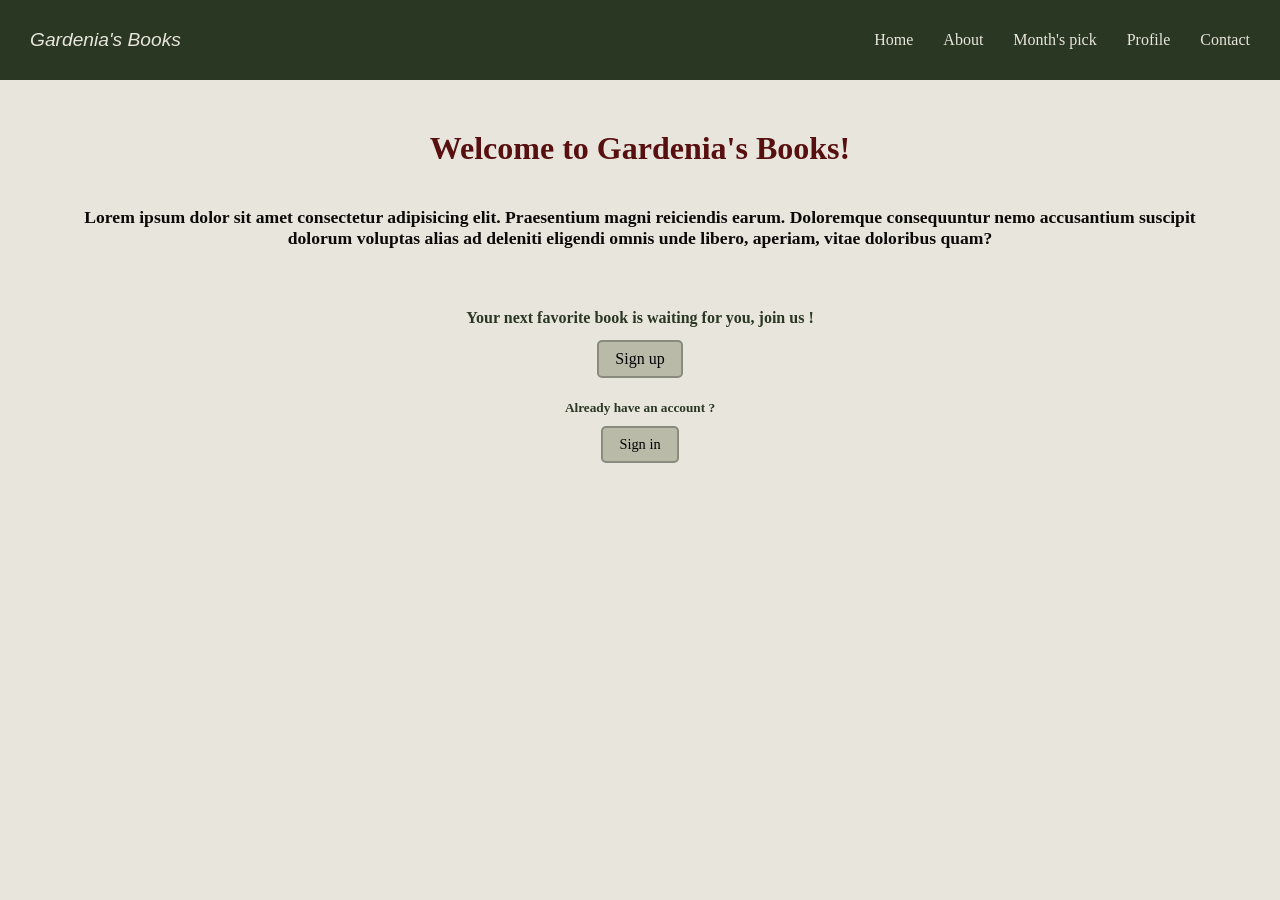
==== index.html @ cc5ffa28 "Add files via upload" ====
<!DOCTYPE html>
<html lang="en">
<head>
    <meta charset="UTF-8">
    <meta name="viewport" content="width=device-width, initial-scale=1.0" >
    <title>Gardenia's Books</title>
    <link rel="stylesheet" href="style.css">
</head>
<body>
    <nav class="navbar">
        <div class="logo">Gardenia's Books</div>
        <div class="nav-links">
            <ul>
                <a href="index.html">Home</a>
                <a href="about.html">About</a>
                <a href="monthpick.html">Month's pick</a>
                <a href="profile.html">Profile</a>
                <a href="contact.html">Contact</a>
            </ul>
    </nav>
    <main>
        <div id="welcome-screen">
            <h1>Welcome to Gardenia's Books!</h1>
            <h3>Lorem ipsum dolor sit amet consectetur adipisicing elit. Praesentium magni reiciendis earum. Doloremque consequuntur nemo accusantium suscipit dolorum voluptas alias ad deleniti eligendi omnis unde libero, aperiam, vitae doloribus quam?
            </h3>
            <h4>Your next favorite book is waiting for you, join us !</h4>
            <button type="button" id="signup-button">Sign up</button>
            <h5>Already have an account ?</h5>
            <button type="button" id="signin-button">Sign in</button>
        </div>
        <div id="signup-screen" hidden>
            <form class="data" novalidate>
                <div>
                    <label for="name">Full Name: </label>
                    <input type="text" id="name" name="name" placeholder="Robin Swift" required>
                    <span class="error-message"></span>
                </div>
                <div>
                    <label for="email">Email Adress: </label>
                    <input type="email" id="email" name="email" placeholder="you@exemple.com" required>
                    <span class="error-message"></span>
                </div>
                <div>
                    <label for="tel">Phone Number: </label>
                    <input type="tel" id="tel" name="tel" placeholder="+213 123 456 789" required>
                    <span class="error-message"></span>
                </div>
                <div>
                    <label for="password">Password: </label>
                    <input type="password" id="password" name="password" placeholder="Create a password" required>
                    <span class="error-message"></span>
                </div>
                <div>
                    <label for="confirm">Confirm Password: </label>
                    <input type="password" id="confirm" name="confirm" placeholder="Confirm your password" required>
                    <span class="error-message"></span>
                </div>
                <div>
                    <label for="terms-and-conditions">• I agree to <a href="terms and conditions.html">terms and conditions</a></label>
                    <input type="checkbox" id="terms-and-conditions" name="terms-and-conditions" required>
                    <span class="error-message"></span>
                </div>

                <button type="submit" id="submit-button">Create account</button>
            </form>
            <button id="back-button">Back</button>
        </div>
        <div id="signin-screen" hidden>
        </div>
    </main>
    <script src="script.js"></script>
</body>
</html>
---- style.css ----
body{
    margin: 0;
    background-color: #e8e5dd;
    color: #2a3723;
    font-family: 'Times New Roman', Times, serif;

}

.navbar{
    background-color: #2a3723;
    color: #e8e5dd;
    display: flex;
    justify-content: space-between;
    align-items: center;
    padding: 15px 30px;
}
.nav-links {
    list-style: none;
    display: flex;
    margin: 0;
    padding: 0px;
}

.nav-links ul{
    display: flex;
    gap: 30px;
}

.nav-links a{
    color: #e8e5dd;
    text-decoration: none;
    cursor: pointer;
}

.nav-links a:hover{
    background-color: #b9bba8;
    padding: 5px 10px;
    border-radius: 50px;
    transform: scale(1.05);
}

.logo {
    font-family: 'Lucida Sans', 'Lucida Sans Regular', 'Lucida Grande', 'Lucida Sans Unicode', Geneva, Verdana, sans-serif;
    font-size: 1.2rem;
    font-style: oblique;
}

#welcome-screen{
    text-align: center;
}

h1 {
    color: rgb(87, 15, 15);
    font-size: 2rem;
    margin-top: 50px;
    margin-bottom: 40px;
}

h3{
    font-size: 1.1rem;
    padding: 0px 60px;
    color: #0c0a08;
    margin-bottom: 60px;
}

h4{
    margin-bottom: 13px;
}

h5{
    margin-bottom: 10px;
}

#signup-button {
    font-family: 'Times New Roman', Times, serif;
    background-color: #b9bba8;
    border: 2px solid #898b7d;
    border-radius: 5px;
    padding: 8px 16px;
    font-size: 1rem;
    cursor: pointer;
    margin-top: 0;
}

#signin-button {
    font-family: 'Times New Roman', Times, serif;
    background-color: #b9bba8;
    border: 2px solid #898b7d;
    border-radius: 5px;
    padding: 8px 16px;
    font-size: 0.9rem;
    cursor: pointer;
    margin-top: 0;
}

#signup-button:hover,
#signin-button:hover {
    border: 2px solid #3f5235;
    background-color: #3f5235;
}

.data {
    display: flex;
    flex-direction: column;;
    gap: 20px;
    margin-top: 70px;
}
.data label{
    margin-left: 30%;
}

.data input {
    background-color: #ebede7;
    border-radius: 5px;
    border: 2px solid #898b7d;
    padding: 5px 10px;
}

input:focus{
    outline: none;
    border: 2px solid #3f5235;
}

.data a{
    color: #3f5235;
    text-decoration: none;
}

.data a:hover{
    color: #2a3723;
    text-decoration: underline;
}

#submit-button{
    width: 80px;
    font-family: 'Times New Roman', Times, serif;
    background-color: #b9bba8;
    border: 2px solid #898b7d;
    border-radius: 5px;
    padding: 4px 8px;
    font-size: 1rem;
    cursor: pointer;
    margin-left: 50%;
    transform: translate(-50%);
}

#back-button{
    width: 70px;
    font-family: 'Times New Roman', Times, serif;
    background-color: #b9bba8;
    border: 2px solid #898b7d;
    border-radius: 5px;
    padding: 4px 8px;
    font-size: 0.9rem;
    cursor: pointer;
    position: fixed;
    margin-left: 50%;
    transform: translate(-50%);
    bottom: 20px;
}

.error-message{
    color: rgb(153, 32, 32);
    font-size: 0.8rem;
}
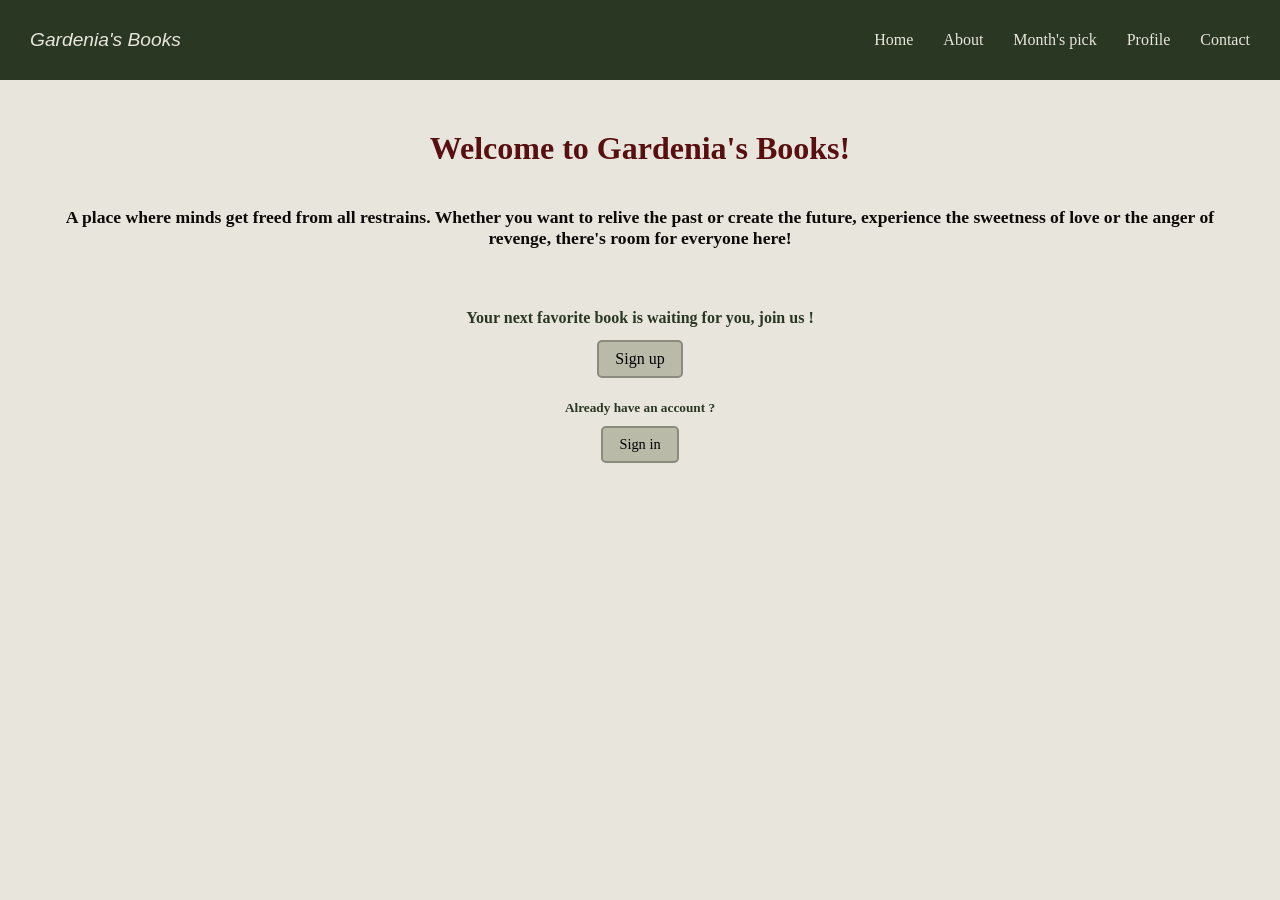
==== commit 23d01088: "Revise welcome message and form layout Updated the welcome message and improved form structure." ====
--- a/index.html
+++ b/index.html
@@ -21,8 +21,7 @@
     <main>
         <div id="welcome-screen">
             <h1>Welcome to Gardenia's Books!</h1>
-            <h3>Lorem ipsum dolor sit amet consectetur adipisicing elit. Praesentium magni reiciendis earum. Doloremque consequuntur nemo accusantium suscipit dolorum voluptas alias ad deleniti eligendi omnis unde libero, aperiam, vitae doloribus quam?
-            </h3>
+            <h3>A place where minds get freed from all restrains. Whether you want to relive the past or create the future, experience the sweetness of love or the anger of revenge, there's room for everyone here!            </h3>
             <h4>Your next favorite book is waiting for you, join us !</h4>
             <button type="button" id="signup-button">Sign up</button>
             <h5>Already have an account ?</h5>
@@ -30,44 +29,61 @@
         </div>
         <div id="signup-screen" hidden>
             <form class="data" novalidate>
-                <div>
-                    <label for="name">Full Name: </label>
+                <label for="name">Full Name: </label>
+                <div class = "box-error">
                     <input type="text" id="name" name="name" placeholder="Robin Swift" required>
                     <span class="error-message"></span>
                 </div>
-                <div>
-                    <label for="email">Email Adress: </label>
+                <label for="email">Email Adress: </label>
+                <div class = "box-error">
                     <input type="email" id="email" name="email" placeholder="you@exemple.com" required>
                     <span class="error-message"></span>
                 </div>
-                <div>
-                    <label for="tel">Phone Number: </label>
+                <label for="tel">Phone Number: </label>
+                <div class = "box-error">
                     <input type="tel" id="tel" name="tel" placeholder="+213 123 456 789" required>
                     <span class="error-message"></span>
                 </div>
-                <div>
-                    <label for="password">Password: </label>
+                <label for="password">Password: </label>
+                <div class = "box-error">
                     <input type="password" id="password" name="password" placeholder="Create a password" required>
                     <span class="error-message"></span>
                 </div>
-                <div>
-                    <label for="confirm">Confirm Password: </label>
+                <label for="confirm">Confirm Password: </label>
+                <div class = "box-error">
                     <input type="password" id="confirm" name="confirm" placeholder="Confirm your password" required>
                     <span class="error-message"></span>
                 </div>
-                <div>
-                    <label for="terms-and-conditions">• I agree to <a href="terms and conditions.html">terms and conditions</a></label>
+                <div class="check">
+                    <label for="terms-and-conditions">• I agree to <a href="terms and conditions.html">terms and conditions</a></label>                    
                     <input type="checkbox" id="terms-and-conditions" name="terms-and-conditions" required>
+                </div>
+                <div class = "check-error">    
                     <span class="error-message"></span>
                 </div>
 
                 <button type="submit" id="submit-button">Create account</button>
             </form>
-            <button id="back-button">Back</button>
+            <button class="back-button">Back</button>
         </div>
         <div id="signin-screen" hidden>
+            <form class="profile" novalidate>
+                <label for="signin-email">Email Adress: </label>
+                <div class = "box-error">
+                    <input type="email" id="signin-email" name="signin-email" placeholder="you@exemple.com" required>
+                    <span class="error-message"></span>
+                </div>
+                <label for="signin-password">Password: </label>
+                <div class = "box-error">
+                    <input type="password" id="signin-password" name="signin-password" placeholder="Create a password" required>
+                    <span class="error-message"></span>
+                </div>
+
+                <button type="submit" id="profile-signin-button">Sign in</button>
+            </form>
+            <button class="back-button">Back</button>
         </div>
     </main>
     <script src="script.js"></script>
 </body>
-</html>+</html>
--- a/style.css
+++ b/style.css
@@ -24,6 +24,7 @@
 .nav-links ul{
     display: flex;
     gap: 30px;
+    flex-wrap: wrap;
 }
 
 .nav-links a{
